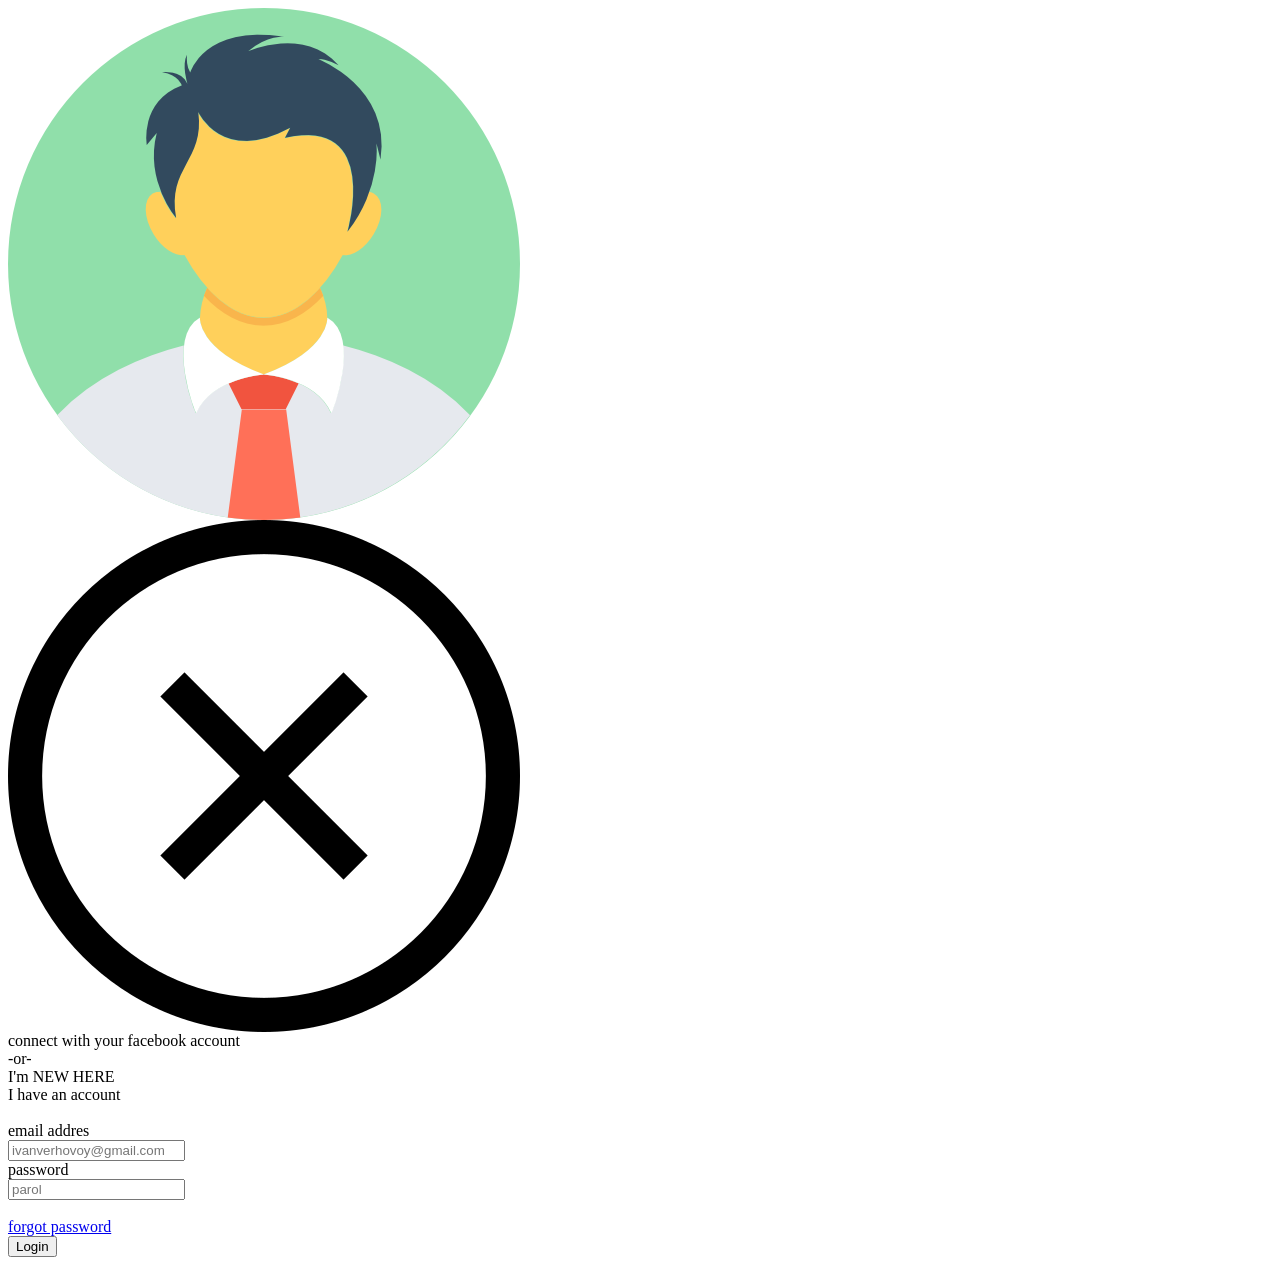
==== index.html @ c228045e "release v1" ====
<!DOCTYPE .html>
<html>
  <head>
    <meta charset="utf-8" />
    <title>форма для входа</title>
    <link rel="stylesheet" type="text/css" href="style.CSS" />
  </head>
  <body>
    <div class="rew">
        <form action="/" method="POST">
      <img src="images/man.png" class="reww" /><br>
      
      
          <img src="images/delete.png" class="icon" />
        
       
       
      <div class="new">
          connect with your  facebook  account
        </div>
        <div class="or">
             -or-
        </div>
        
        <div class=wer>
        <div class="new1">
          I'm NEW HERE
        </div>
         <div class="int">
         I have an account
        </div>
        </div>
      </br>
             
        <div class="rew2">
          email addres<br />
          <input type="text" name="name" placeholder="ivanverhovoy@gmail.com" />
          <br />
        </div>

        password <br />
        <input type="password" placeholder="parol" /><br /></br>
        <div class="fer">
        <a href="/">forgot password</a>
        </div>
        
        <div class="rew4">
          <input type="submit" name="submit" value="Login" />
        </div>
        
    </form>
      
    </div>
  </body>
</html>
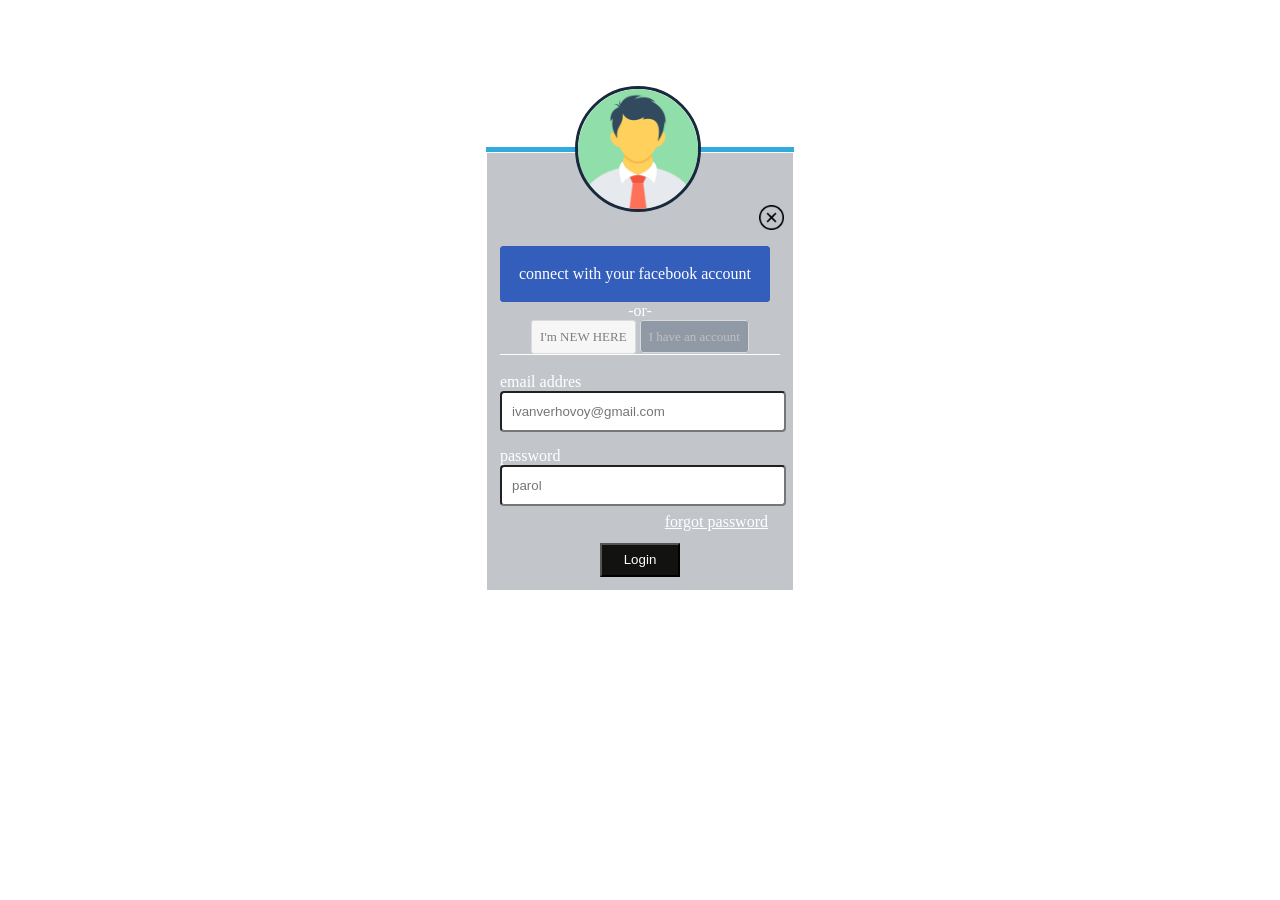
==== commit 60cbfa10: "first commit" ====
--- a/index.html
+++ b/index.html
@@ -1,14 +1,14 @@
-<!DOCTYPE .html>
+<!DOCTYPE html>
 <html>
   <head>
     <meta charset="utf-8" />
     <title>форма для входа</title>
-    <link rel="stylesheet" type="text/css" href="style.CSS" />
+    <link rel="stylesheet" type="text/css" href="style.css" />
   </head>
   <body>
     <div class="rew">
         <form action="/" method="POST">
-      <img src="images/man.png" class="reww" /><br>
+      <img src="images/man.png" class="reww" /><br/>
       
       
           <img src="images/delete.png" class="icon" />
@@ -30,16 +30,16 @@
          I have an account
         </div>
         </div>
-      </br>
+      <br/>
              
         <div class="rew2">
-          email addres<br />
+          email addres<br/>
           <input type="text" name="name" placeholder="ivanverhovoy@gmail.com" />
-          <br />
+          <br/>
         </div>
 
-        password <br />
-        <input type="password" placeholder="parol" /><br /></br>
+        password <br/>
+        <input type="password" placeholder="parol" /><br/></br/>
         <div class="fer">
         <a href="/">forgot password</a>
         </div>
--- a/style.css
+++ b/style.css
@@ -0,0 +1,105 @@
+body {
+  background-image: url(https://static.schools.by/images/header-bg/img-16.jpg);
+}
+a {
+  color: #fff;
+}
+a:hover {
+  text-decoration: none;
+}
+.new {
+  border: 1px solid #335ebb;
+  padding: 18px;
+  display: inline-block;
+  border-radius: 3px;
+  background: #335ebb;
+  margin-top: 12px;
+}
+.new:hover {
+  background: #49c3f3;
+}
+.icon {
+  height: 25px;
+  width: 25px;
+  padding-left: 229px;
+  margin-top: -54px;
+
+  margin-left: 30px;
+}
+.or {
+  text-align: center;
+}
+.wer {
+  text-align: center;
+  border-bottom: 1px solid#FEFEFE;
+}
+.new1 {
+  border: 1px solid #dadada;
+  padding: 8px;
+  display: inline-block;
+  font-size: 13px;
+  background: #f8f8f8f6;
+  color: #7d7d85;
+  border-radius: 3px;
+}
+.int {
+  border: 1px solid #dadada;
+  padding: 8px;
+  display: inline;
+  font-size: 13px;
+  background: #909aa6;
+  color: #c0c0c2;
+  border-radius: 3px;
+}
+.rew {
+  /* height: 350px; */
+  width: 280px;
+  color: #fff;
+  border: 1px solid #fff;
+  margin: auto;
+  margin-top: 12%;
+  background-color: rgba(169, 174, 180, 0.7);
+  padding: 13px;
+  margin-bottom: 45px;
+  box-shadow: 0 -5px 0 #33aadd;
+}
+.rew2 {
+  /* text-align: center; */
+  margin-bottom: 15px;
+  /* padding: 13px; */
+}
+
+.rew4 {
+  text-align: center;
+  margin-top: 12px;
+}
+
+input[type="text"],
+input[type="password"] {
+  width: 270px;
+  height: 35px;
+  border-radius: 4px;
+  padding-left: 10px;
+}
+.reww {
+  width: 120px;
+  height: 120px;
+  border: 3px solid rgb(24, 41, 61);
+  border-radius: 50%;
+  margin-top: -80px;
+  margin-left: 75px;
+}
+input[type="submit"] {
+  width: 80px;
+  height: 34px;
+  background: rgb(18, 18, 17);
+  color: #fff;
+}
+input[type="submit"]:hover {
+  background-color: rgb(73, 195, 243);
+}
+.fer {
+  text-align: right;
+  margin-top: -11px;
+  padding-right: 12px;
+}
